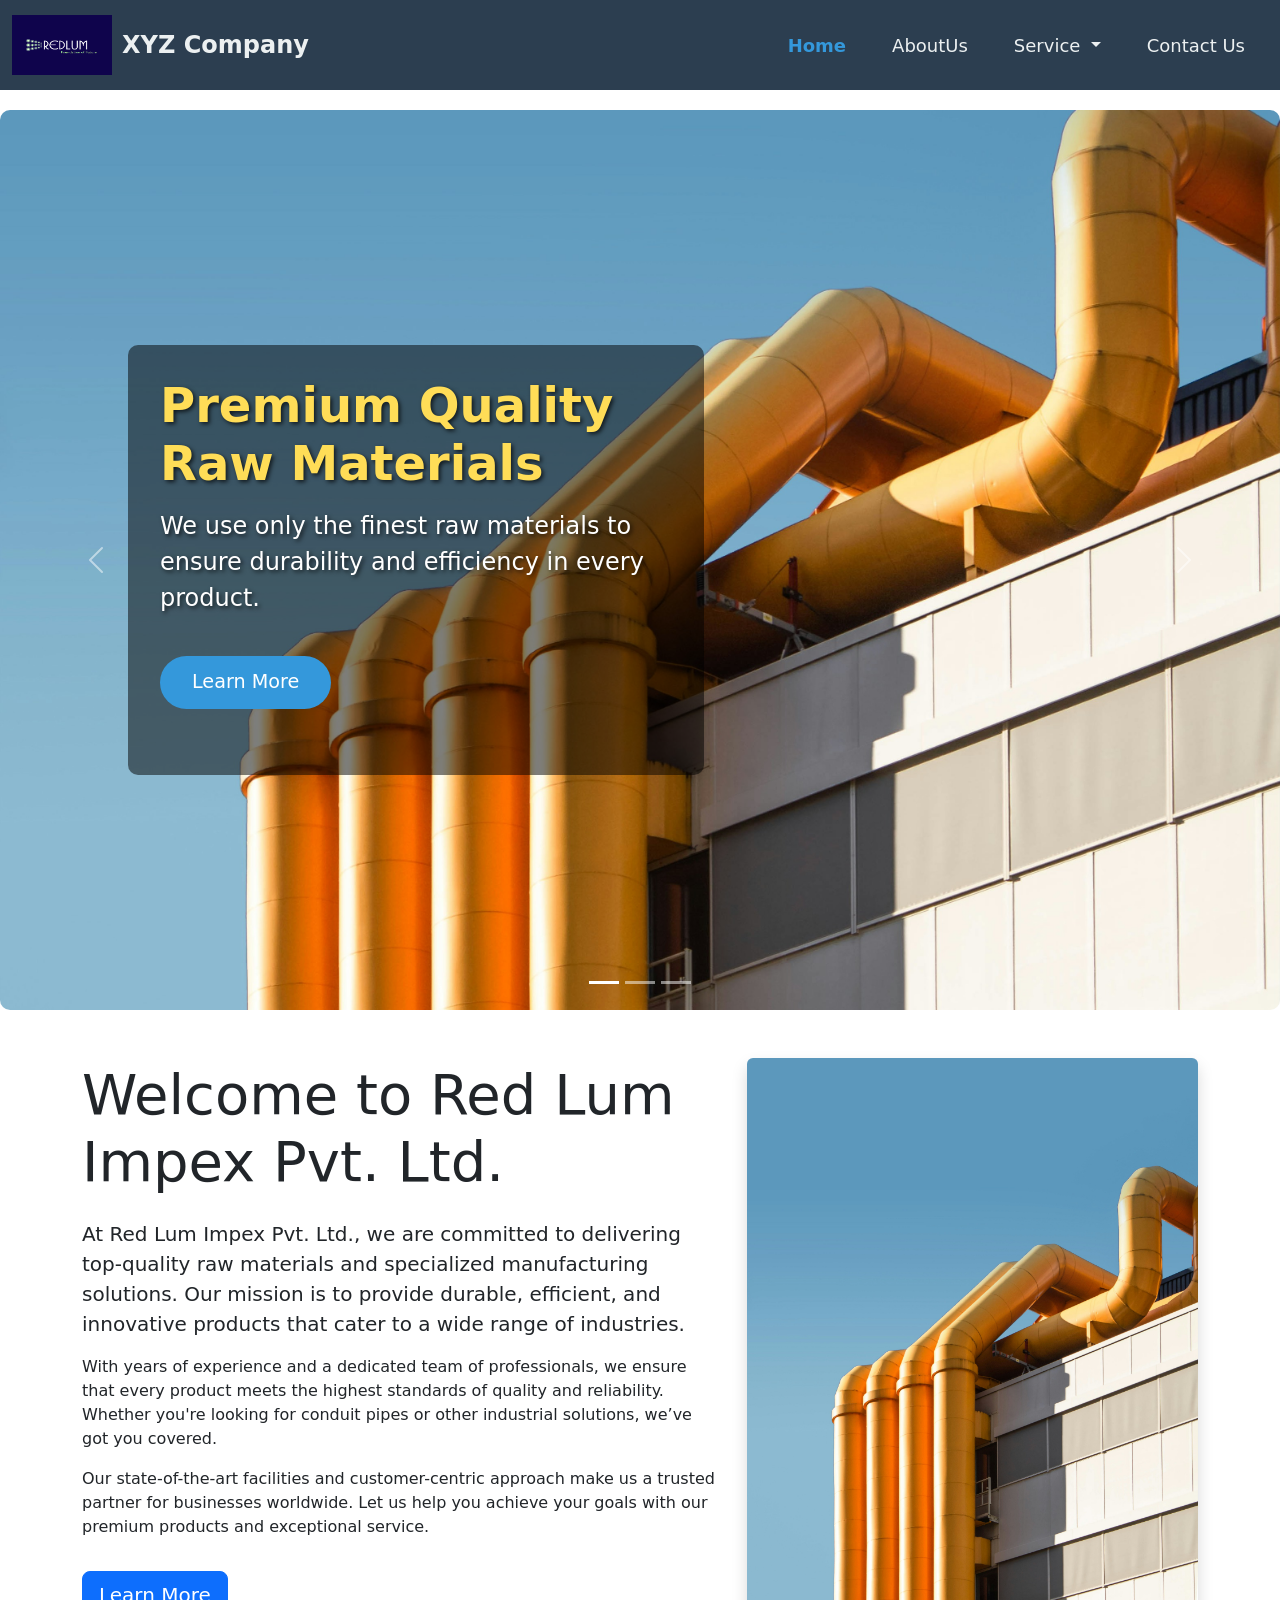
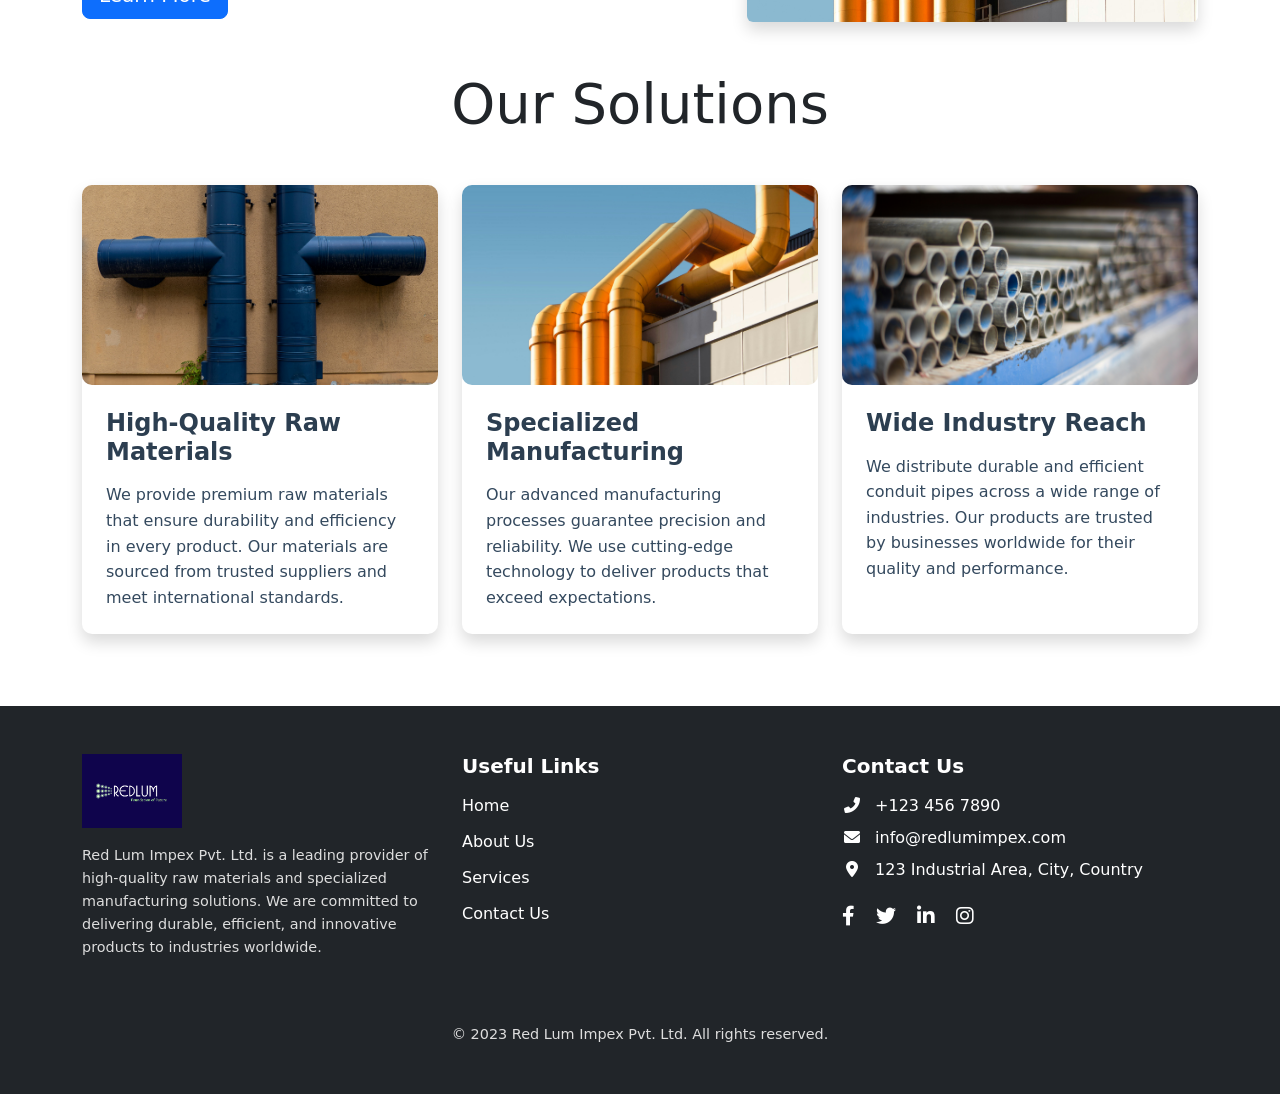
==== Websitedemo/index.html @ e9c55e5e "redlump" ====
<!DOCTYPE html>
<html lang="en">
  <head>
    <meta charset="utf-8" />
    <meta name="viewport" content="width=device-width, initial-scale=1" />
    <title>Bootstrap demo</title>
    <link
      href="https://cdn.jsdelivr.net/npm/bootstrap@5.3.3/dist/css/bootstrap.min.css"
      rel="stylesheet"
      integrity="sha384-QWTKZyjpPEjISv5WaRU9OFeRpok6YctnYmDr5pNlyT2bRjXh0JMhjY6hW+ALEwIH"
      crossorigin="anonymous"
    />
    <link
      rel="stylesheet"
      href="https://cdnjs.cloudflare.com/ajax/libs/font-awesome/6.0.0-beta3/css/all.min.css"
    />
    <link rel="stylesheet" href="style.css" />
  </head>
  <body>
    <nav class="navbar navbar-expand-lg custom-navbar">
      <div class="container-fluid">
        <a class="navbar-brand" href="#">
          <img
            src="images/Screenshot 2025-03-13 151205.png"
            alt="Logo"
            width="100"
            height="60"
            class="d-inline-block align-text-top"
          />
          XYZ Company
        </a>
        <button
          class="navbar-toggler"
          type="button"
          data-bs-toggle="collapse"
          data-bs-target="#navbarSupportedContent"
          aria-controls="navbarSupportedContent"
          aria-expanded="false"
          aria-label="Toggle navigation"
        >
          <span class="navbar-toggler-icon"></span>
        </button>
        <div class="collapse navbar-collapse" id="navbarSupportedContent">
          <ul class="navbar-nav ms-auto mb-2 mb-lg-0">
            <li class="nav-item">
              <a class="nav-link active" aria-current="page" href="#">Home</a>
            </li>
            <li class="nav-item">
              <a class="nav-link" href="#">AboutUs</a>
            </li>
            <li class="nav-item dropdown">
              <a
                class="nav-link dropdown-toggle"
                href="#"
                role="button"
                data-bs-toggle="dropdown"
                aria-expanded="false"
              >
                Service
              </a>
              <ul class="dropdown-menu">
                <li><a class="dropdown-item" href="#">Action</a></li>
                <li><a class="dropdown-item" href="#">Another action</a></li>
                <li><hr class="dropdown-divider" /></li>
                <li>
                  <a class="dropdown-item" href="#">Something else here</a>
                </li>
              </ul>
            </li>
            <li class="nav-item">
              <a class="nav-link" href="#">Contact Us</a>
            </li>
          </ul>
        </div>
      </div>
    </nav>

    <!-- container............ -->
    <div class="container-fluid">
      <div class="row">
        <div class="col-12 p-0">
          <div
            id="carouselExampleIndicators"
            class="carousel slide"
            data-bs-ride="carousel"
          >
            <div class="carousel-indicators">
              <button
                type="button"
                data-bs-target="#carouselExampleIndicators"
                data-bs-slide-to="0"
                class="active"
                aria-current="true"
                aria-label="Slide 1"
              ></button>
              <button
                type="button"
                data-bs-target="#carouselExampleIndicators"
                data-bs-slide-to="1"
                aria-label="Slide 2"
              ></button>
              <button
                type="button"
                data-bs-target="#carouselExampleIndicators"
                data-bs-slide-to="2"
                aria-label="Slide 3"
              ></button>
            </div>
            <div class="carousel-inner">
              <div class="carousel-item active">
                <img
                  src="images/slider-1.jpg"
                  class="d-block w-100 slider-image"
                  alt="Slide 1"
                />
                <div class="carousel-caption d-none d-md-block text-left">
                  <h1 class="display-4">Premium Quality Raw Materials</h1>
                  <p class="lead">
                    We use only the finest raw materials to ensure durability
                    and efficiency in every product.
                  </p>
                  <a href="#" class="btn btn-primary btn-lg">Learn More</a>
                </div>
              </div>
              <div class="carousel-item">
                <img
                  src="images/slider-2.jpg"
                  class="d-block w-100 slider-image"
                  alt="Slide 2"
                />
                <div class="carousel-caption d-none d-md-block text-left">
                  <h1 class="display-4">Specialized Manufacturing</h1>
                  <p class="lead">
                    Our state-of-the-art manufacturing processes guarantee
                    precision and reliability.
                  </p>
                  <a href="#" class="btn btn-primary btn-lg"
                    >Explore Products</a
                  >
                </div>
              </div>
              <div class="carousel-item">
                <img
                  src="images/slider-3.jpg"
                  class="d-block w-100 slider-image"
                  alt="Slide 3"
                />
                <div class="carousel-caption d-none d-md-block text-left">
                  <h1 class="display-4">Wide Industry Reach</h1>
                  <p class="lead">
                    We distribute durable and efficient conduit pipes across a
                    wide range of industries.
                  </p>
                  <a href="#" class="btn btn-primary btn-lg">Contact Us</a>
                </div>
              </div>
            </div>
            <button
              class="carousel-control-prev"
              type="button"
              data-bs-target="#carouselExampleIndicators"
              data-bs-slide="prev"
            >
              <span
                class="carousel-control-prev-icon"
                aria-hidden="true"
              ></span>
              <span class="visually-hidden">Previous</span>
            </button>
            <button
              class="carousel-control-next"
              type="button"
              data-bs-target="#carouselExampleIndicators"
              data-bs-slide="next"
            >
              <span
                class="carousel-control-next-icon"
                aria-hidden="true"
              ></span>
              <span class="visually-hidden">Next</span>
            </button>
          </div>
        </div>
      </div>
    </div>
    <!-- adding another section............ -->

    <!-- Welcome Section -->
    <div class="container my-5">
      <div class="row align-items-center">
        <!-- Text Content -->
        <div class="col-md-7">
          <h2 class="display-4 mb-4">Welcome to Red Lum Impex Pvt. Ltd.</h2>
          <p class="lead">
            At Red Lum Impex Pvt. Ltd., we are committed to delivering
            top-quality raw materials and specialized manufacturing solutions.
            Our mission is to provide durable, efficient, and innovative
            products that cater to a wide range of industries.
          </p>
          <p>
            With years of experience and a dedicated team of professionals, we
            ensure that every product meets the highest standards of quality and
            reliability. Whether you're looking for conduit pipes or other
            industrial solutions, we’ve got you covered.
          </p>
          <p>
            Our state-of-the-art facilities and customer-centric approach make
            us a trusted partner for businesses worldwide. Let us help you
            achieve your goals with our premium products and exceptional
            service.
          </p>
          <a href="#" class="btn btn-primary btn-lg mt-3">Learn More</a>
        </div>
        <!-- Image -->
        <div class="col-md-5">
          <img
            src="images/slider-1.jpg"
            width="500"
            alt="Red Lum Impex Pvt. Ltd."
            class="img-fluid rounded shadow"
          />
        </div>
      </div>
    </div>
    <!-- Our Solutions Section -->
    <div class="container my-5">
      <h2 class="text-center display-4 mb-5">Our Solutions</h2>
      <div class="row">
        <!-- Card 1 -->
        <div class="col-md-4 mb-4">
          <div class="card h-100 shadow solution-card">
            <img
              src="images/card-2.jpg"
              data-src="images/card-2.jpg"
              alt="Solution 1"
              class="card-img-top lazy-load"
            />
            <div class="card-body">
              <h3 class="card-title">High-Quality Raw Materials</h3>
              <p class="card-text">
                We provide premium raw materials that ensure durability and
                efficiency in every product. Our materials are sourced from
                trusted suppliers and meet international standards.
              </p>
            </div>
          </div>
        </div>
        <!-- Card 2 -->
        <div class="col-md-4 mb-4">
          <div class="card h-100 shadow solution-card">
            <img
              src="images/slider-1.jpg"
              data-src="images/slider-1.jpg"
              alt="Solution 2"
              class="card-img-top lazy-load"
            />
            <div class="card-body">
              <h3 class="card-title">Specialized Manufacturing</h3>
              <p class="card-text">
                Our advanced manufacturing processes guarantee precision and
                reliability. We use cutting-edge technology to deliver products
                that exceed expectations.
              </p>
            </div>
          </div>
        </div>
        <!-- Card 3 -->
        <div class="col-md-4 mb-4">
          <div class="card h-100 shadow solution-card">
            <img
              src="images/slider-2.jpg"
              data-src="images/slider-2.jpg"
              alt="Solution 3"
              class="card-img-top lazy-load"
            />
            <div class="card-body">
              <h3 class="card-title">Wide Industry Reach</h3>
              <p class="card-text">
                We distribute durable and efficient conduit pipes across a wide
                range of industries. Our products are trusted by businesses
                worldwide for their quality and performance.
              </p>
            </div>
          </div>
        </div>
      </div>
    </div>

    <!-- Footer Section -->
    <footer class="bg-dark text-white py-5">
      <div class="container">
        <div class="row">
          <!-- Company Logo and Description -->
          <div class="col-md-4 mb-4">
            <img
              src="images/Screenshot 2025-03-13 151205.png"
              alt="Red Lum Impex Pvt. Ltd."
              width="100"
              class="mb-3"
            />
            <p>
              Red Lum Impex Pvt. Ltd. is a leading provider of high-quality raw
              materials and specialized manufacturing solutions. We are
              committed to delivering durable, efficient, and innovative
              products to industries worldwide.
            </p>
          </div>
          <!-- Useful Links -->
          <div class="col-md-4 mb-4">
            <h5 class="mb-3">Useful Links</h5>
            <ul class="list-unstyled">
              <li>
                <a href="#" class="text-white text-decoration-none">Home</a>
              </li>
              <li>
                <a href="#" class="text-white text-decoration-none">About Us</a>
              </li>
              <li>
                <a href="#" class="text-white text-decoration-none">Services</a>
              </li>
              <li>
                <a href="#" class="text-white text-decoration-none"
                  >Contact Us</a
                >
              </li>
            </ul>
          </div>
          <!-- Contact Information -->
          <div class="col-md-4 mb-4">
            <h5 class="mb-3">Contact Us</h5>
            <ul class="list-unstyled">
              <li class="mb-2">
                <i class="fas fa-phone-alt me-2"></i>
                <!-- Font Awesome phone icon -->
                <a
                  href="tel:+1234567890"
                  class="text-white text-decoration-none"
                  >+123 456 7890</a
                >
              </li>
              <li class="mb-2">
                <i class="fas fa-envelope me-2"></i>
                <!-- Font Awesome email icon -->
                <a
                  href="mailto:info@redlumimpex.com"
                  class="text-white text-decoration-none"
                  >info@redlumimpex.com</a
                >
              </li>
              <li class="mb-2">
                <i class="fas fa-map-marker-alt me-2"></i>
                <!-- Font Awesome location icon -->
                <span>123 Industrial Area, City, Country</span>
              </li>
            </ul>
            <!-- Social Media Icons -->
            <div class="mt-4">
              <a href="#" class="text-white me-3"
                ><i class="fab fa-facebook-f"></i
              ></a>
              <a href="#" class="text-white me-3"
                ><i class="fab fa-twitter"></i
              ></a>
              <a href="#" class="text-white me-3"
                ><i class="fab fa-linkedin-in"></i
              ></a>
              <a href="#" class="text-white"
                ><i class="fab fa-instagram"></i
              ></a>
            </div>
          </div>
        </div>
        <!-- Copyright Text -->
        <div class="text-center mt-4">
          <p class="mb-0">
            &copy; 2023 Red Lum Impex Pvt. Ltd. All rights reserved.
          </p>
        </div>
      </div>
    </footer>

    <script
      src="https://cdn.jsdelivr.net/npm/bootstrap@5.3.3/dist/js/bootstrap.bundle.min.js"
      integrity="sha384-YvpcrYf0tY3lHB60NNkmXc5s9fDVZLESaAA55NDzOxhy9GkcIdslK1eN7N6jIeHz"
      crossorigin="anonymous"
    ></script>
    <script src="scripts.js"></script>
  </body>
</html>
---- Websitedemo/style.css ----
/* Custom Navbar Styles */

.custom-navbar {
  background-color: #2c3e50; /* Dark blue background */
  padding: 10px 0;
}

.custom-navbar .navbar-brand {
  color: #ecf0f1; /* Light gray text */
  font-size: 24px;
  font-weight: bold;
  display: flex;
  align-items: center;
}

.custom-navbar .navbar-brand img {
  margin-right: 10px;
}

.custom-navbar .navbar-nav .nav-link {
  color: #ecf0f1; /* Light gray text */
  font-size: 18px;
  margin: 0 15px;
  transition: color 0.3s ease;
}

.custom-navbar .navbar-nav .nav-link:hover {
  color: #3498db; /* Blue text on hover */
}

.custom-navbar .navbar-nav .nav-link.active {
  color: #3498db; /* Blue text for active link */
  font-weight: bold;
}

.custom-navbar .navbar-toggler {
  border-color: #ecf0f1; /* Light gray border for toggler */
}

.custom-navbar .navbar-toggler-icon {
  background-image: url("data:image/svg+xml;charset=utf8,%3Csvg viewBox='0 0 30 30' xmlns='http://www.w3.org/2000/svg'%3E%3Cpath stroke='%23ecf0f1' stroke-width='2' stroke-linecap='round' stroke-miterlimit='10' d='M4 7h22M4 15h22M4 23h22'/%3E%3C/svg%3E");
}

.custom-navbar .dropdown-menu {
  background-color: #2c3e50; /* Dark blue background for dropdown */
  border: none;
}

.custom-navbar .dropdown-item {
  color: #ecf0f1; /* Light gray text for dropdown items */
  font-size: 16px;
}

.custom-navbar .dropdown-item:hover {
  background-color: #34495e; /* Slightly lighter blue on hover */
  color: #3498db; /* Blue text on hover */
}

.custom-navbar .dropdown-divider {
  border-top: 1px solid #34495e; /* Divider color */
}
/* Custom Slider Styles */
.carousel {
  margin-top: 20px; /* Space between navbar and slider */
}

.carousel-inner {
  border-radius: 10px; /* Rounded corners for the slider */
  overflow: hidden; /* Ensure images don't overflow */
}

.slider-image {
  height: 100vh; /*  viewport height for responsive sizing */
  object-fit: cover; /* Ensures image covers the area  */
  width: 100%; /* Full width */
}

/* Custom Slider Text Overlay Styles */
.carousel-caption {
  position: absolute;
  left: 10%; /* Position text on the left */
  top: 50%; /* Center vertically */
  transform: translateY(-50%);
  text-align: left; /* Align text to the left */
  color: #fff; /* White text */
  max-width: 45%; /* Limit text width for better readability */
  background: rgba(
    0,
    0,
    0,
    0.5
  ); /* Semi-transparent background for better text visibility */
  padding: 2rem; /* Add padding for better spacing */
  border-radius: 10px; /* Rounded corners for the text box */
}

.carousel-caption h1 {
  font-size: 3rem;
  font-weight: bold;
  color: #ffdd57;
  text-shadow: 2px 2px 4px rgba(0, 0, 0, 0.7); /* Text shadow for better visibility */
}

.carousel-caption p {
  font-size: 1.5rem;
  margin-top: 1rem;
  color: #fff; /* White text for paragraph */
  text-shadow: 2px 2px 4px rgba(0, 0, 0, 0.7); /* Text shadow for better visibility */
}

.carousel-caption .btn {
  margin-top: 1.5rem; /* Space between text and button */
  font-size: 1.2rem;
  padding: 0.75rem 2rem; /* Button padding */
  border-radius: 30px; /* Rounded button */
  background-color: #3498db; /* Blue button */
  border: none;
  transition: background-color 0.3s ease;
}

.carousel-caption .btn:hover {
  background-color: #2980b9; /* Darker blue on hover */
}

/* Responsive Adjustments */
@media (max-width: 768px) {
  .carousel-caption {
    max-width: 80%; /* Increase text width on smaller screens */
    left: 5%; /* Adjust left position */
    padding: 1rem; /* Reduce padding */
  }

  .carousel-caption h1 {
    font-size: 2rem; /* Smaller heading on mobile */
  }

  .carousel-caption p {
    font-size: 1rem; /* Smaller paragraph text on mobile */
  }

  .carousel-caption .btn {
    font-size: 1rem; /* Smaller button text on mobile */
    padding: 0.5rem 1.5rem; /* Smaller button padding */
  }
}

/* Welcome Section Styles */
.welcome-section {
  padding: 4rem 0; /* Add padding for spacing */
}

.welcome-section h2 {
  font-size: 2.5rem; /* Large heading */
  font-weight: bold;
  color: #2c3e50; /* Dark blue color */
  margin-bottom: 1.5rem;
}

.welcome-section p {
  font-size: 1.1rem;
  line-height: 1.8; /* Improve readability */
  color: #34495e;
  margin-bottom: 1.5rem;
}

.welcome-section .btn {
  font-size: 1.1rem; /* Button text size */
  padding: 0.75rem 2rem; /* Button padding */
  border-radius: 30px; /* Rounded button */
  background-color: #3498db; /* Blue button */
  border: none;
  transition: background-color 0.3s ease;
}

.welcome-section .btn:hover {
  background-color: #2980b9; /* Darker blue on hover */
}

.welcome-section img {
  border-radius: 10px; /* Rounded corners for the image */
  box-shadow: 0 4px 15px rgba(0, 0, 0, 0.2);
  transition: transform 0.3s ease, box-shadow 0.3s ease;
}

.welcome-section img:hover {
  transform: scale(1.05); /* Slight zoom effect on hover */
  box-shadow: 0 6px 20px rgba(0, 0, 0, 0.3); /* Enhanced shadow on hover */
}

/* Responsive Adjustments */
@media (max-width: 768px) {
  .welcome-section h2 {
    font-size: 2rem; /* Smaller heading on mobile */
  }

  .welcome-section p {
    font-size: 1rem; /* Smaller text on mobile */
  }

  .welcome-section .btn {
    font-size: 1rem; /* Smaller button text on mobile */
    padding: 0.5rem 1.5rem; /* Smaller button padding */
  }

  .welcome-section img {
    margin-top: 2rem; /* Add space between text and image on mobile */
  }
}

/* Our Solutions Section Styles */
.solution-card {
  border: none; /* Remove default border */
  border-radius: 10px; /* Rounded corners */
  transition: transform 0.3s ease, box-shadow 0.3s ease;
}

.solution-card:hover {
  transform: translateY(-10px); /* Lift card on hover */
  box-shadow: 0 10px 20px rgba(0, 0, 0, 0.2); /* Add shadow on hover */
}

.solution-card img {
  border-top-left-radius: 10px; /* Rounded corners for the top */
  border-top-right-radius: 10px;
  height: 200px; /* Fixed height for images */
  object-fit: cover; /* Ensure images cover the area */
}

.solution-card .card-body {
  padding: 1.5rem; /* Add padding for spacing */
}

.solution-card .card-title {
  font-size: 1.5rem; /* Heading size */
  font-weight: bold;
  color: #2c3e50; /* Dark blue color */
  margin-bottom: 1rem;
}

.solution-card .card-text {
  font-size: 1rem; /* Text size */
  color: #34495e; /* Slightly lighter text color */
  line-height: 1.6; /* Improve readability */
}

/* Footer Styles */
footer {
  background-color: #2c3e50; /* Dark background */
  color: #fff; /* White text */
}

footer h5 {
  font-size: 1.25rem; /* Heading size */
  font-weight: bold;
  margin-bottom: 1.5rem;
}

footer p {
  font-size: 0.9rem; /* Smaller text for description */
  line-height: 1.6; /* Improve readability */
  color: #ddd; /* Light gray text */
}

footer a {
  color: #fff; /* White links */
  text-decoration: none; /* Remove underline */
  transition: color 0.3s ease;
}

footer a:hover {
  color: #3498db; /* Blue color on hover */
}

footer .list-unstyled li {
  margin-bottom: 0.75rem; /* Space between list items */
}

footer .list-unstyled i {
  width: 20px; /* Icon width */
  text-align: center; /* Center icons */
}

footer .fab {
  font-size: 1.25rem; /* Social media icon size */
  transition: color 0.3s ease;
}

footer .fab:hover {
  color: #3498db; /* Blue color on hover */
}

/* Placeholder Image Styles */
.lazy-load {
  background-color: #f0f0f0; /* Light gray background */
  border-radius: 10px; /* Rounded corners */
  display: flex;
  align-items: center;
  justify-content: center;
}

.lazy-load::before {
  content: "Loading...";
  font-size: 1rem;
  color: #999;
}
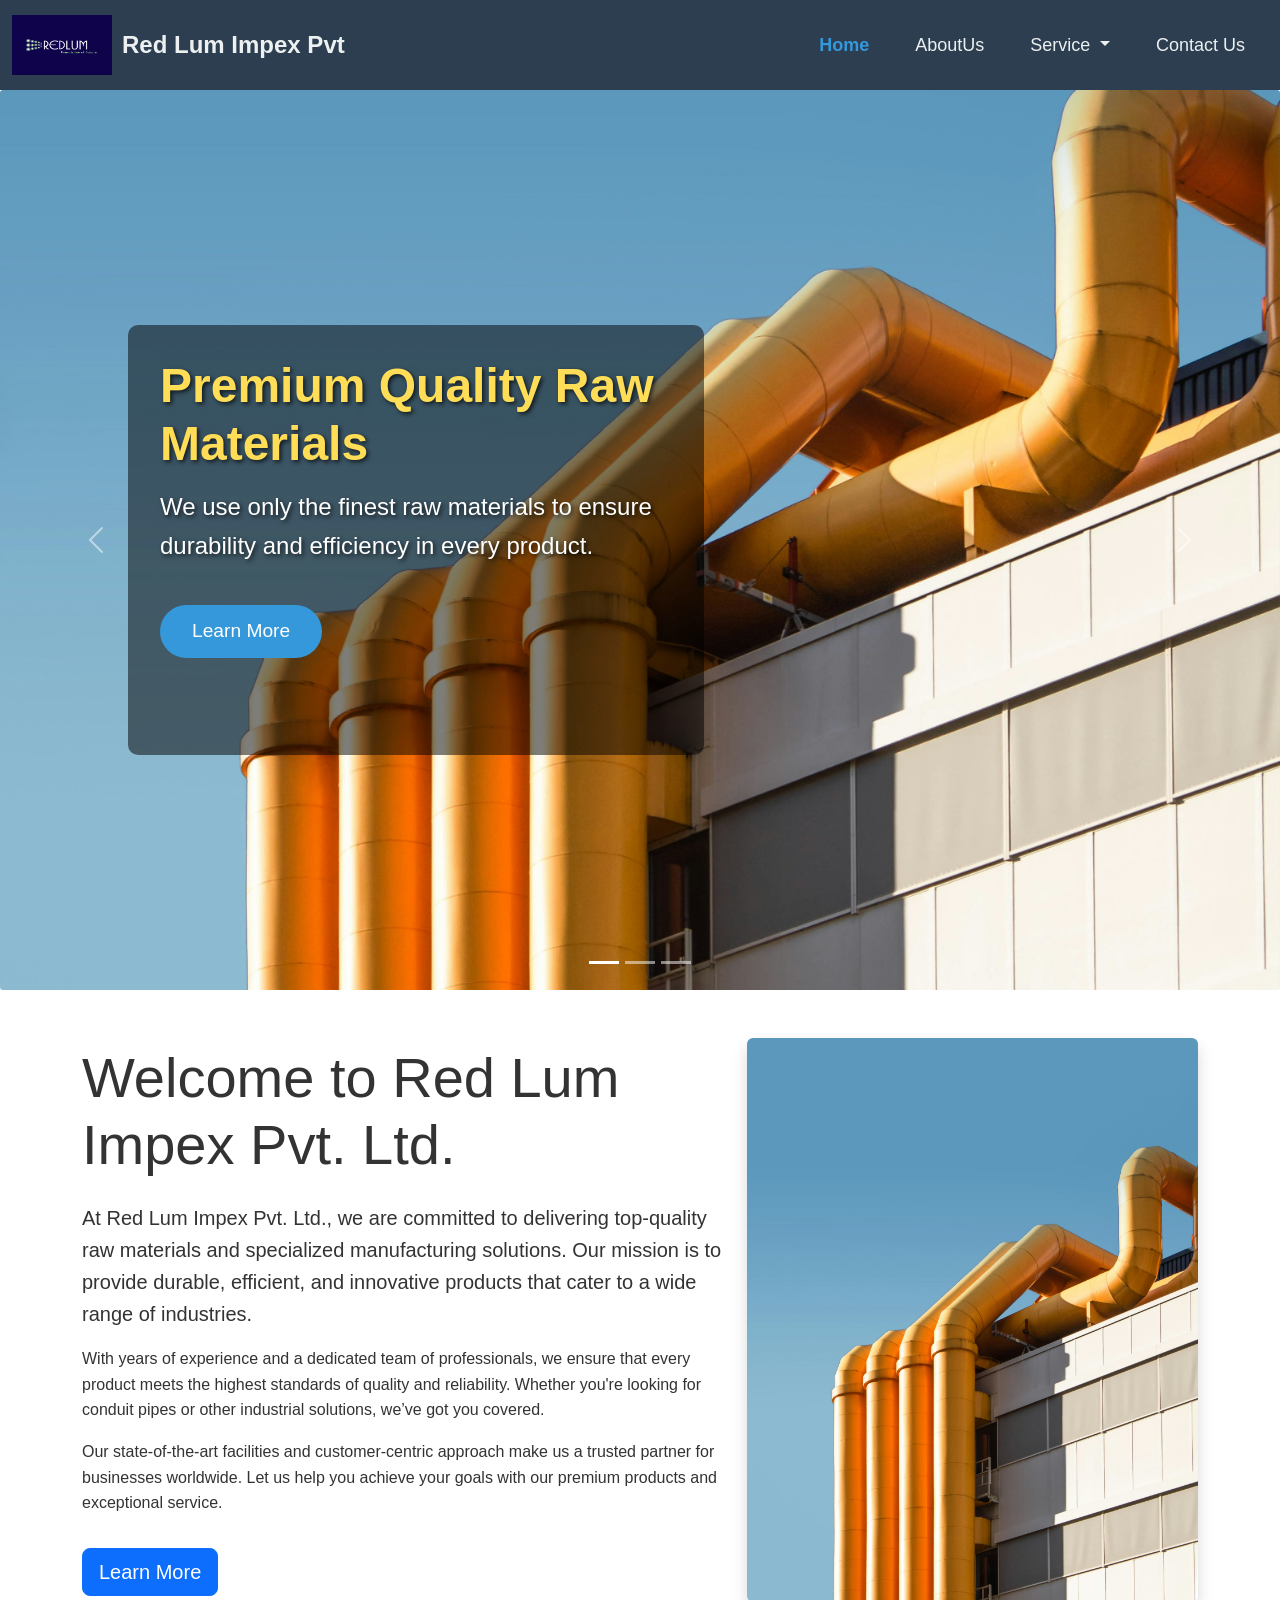
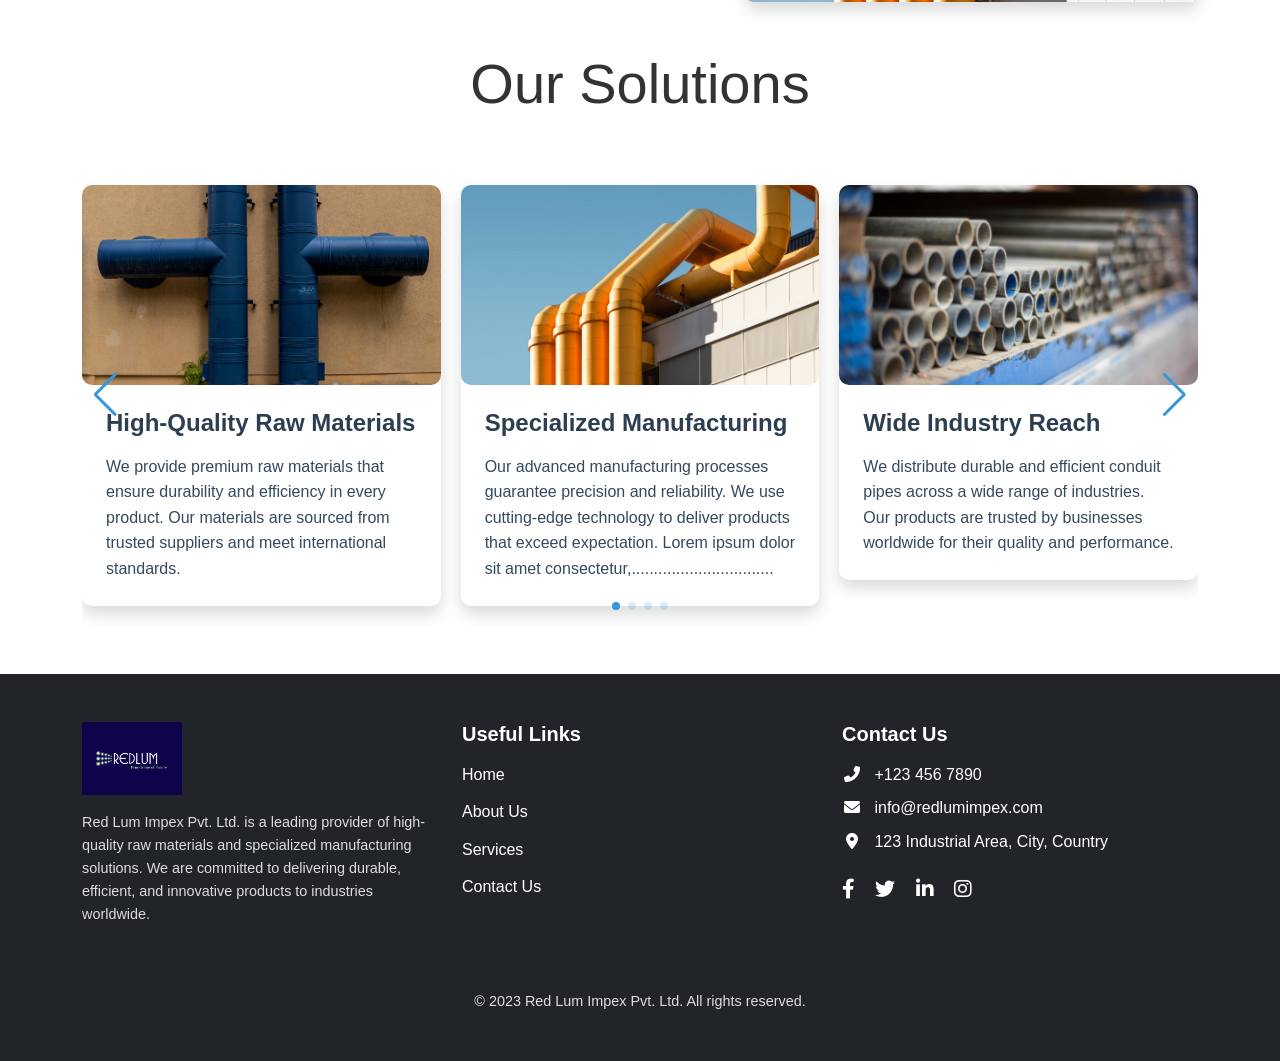
==== commit 4248b224: "final-demo" ====
--- a/Websitedemo/index.html
+++ b/Websitedemo/index.html
@@ -14,6 +14,10 @@
       rel="stylesheet"
       href="https://cdnjs.cloudflare.com/ajax/libs/font-awesome/6.0.0-beta3/css/all.min.css"
     />
+    <link
+      rel="stylesheet"
+      href="https://cdn.jsdelivr.net/npm/swiper@11/swiper-bundle.min.css"
+    />
     <link rel="stylesheet" href="style.css" />
   </head>
   <body>
@@ -27,7 +31,7 @@
             height="60"
             class="d-inline-block align-text-top"
           />
-          XYZ Company
+          Red Lum Impex Pvt
         </a>
         <button
           class="navbar-toggler"
@@ -46,7 +50,7 @@
               <a class="nav-link active" aria-current="page" href="#">Home</a>
             </li>
             <li class="nav-item">
-              <a class="nav-link" href="#">AboutUs</a>
+              <a class="nav-link" href="about.html">AboutUs</a>
             </li>
             <li class="nav-item dropdown">
               <a
@@ -59,16 +63,29 @@
                 Service
               </a>
               <ul class="dropdown-menu">
-                <li><a class="dropdown-item" href="#">Action</a></li>
-                <li><a class="dropdown-item" href="#">Another action</a></li>
+                <li>
+                  <a class="dropdown-item" href="services/agro.html">Agro</a>
+                </li>
+                <li>
+                  <a class="dropdown-item" href="services/electrical.html"
+                    >Electrical</a
+                  >
+                </li>
+                <li>
+                  <a class="dropdown-item" href="services/holidays.html"
+                    >Holidays</a
+                  >
+                </li>
+                <li>
+                  <a class="dropdown-item" href="services/sanitary.html"
+                    >Sanitary</a
+                  >
+                </li>
                 <li><hr class="dropdown-divider" /></li>
-                <li>
-                  <a class="dropdown-item" href="#">Something else here</a>
-                </li>
               </ul>
             </li>
             <li class="nav-item">
-              <a class="nav-link" href="#">Contact Us</a>
+              <a class="nav-link" href="contact.html">Contact Us</a>
             </li>
           </ul>
         </div>
@@ -223,66 +240,95 @@
       </div>
     </div>
     <!-- Our Solutions Section -->
+    <!-- Our Solutions Section -->
     <div class="container my-5">
       <h2 class="text-center display-4 mb-5">Our Solutions</h2>
-      <div class="row">
-        <!-- Card 1 -->
-        <div class="col-md-4 mb-4">
-          <div class="card h-100 shadow solution-card">
-            <img
-              src="images/card-2.jpg"
-              data-src="images/card-2.jpg"
-              alt="Solution 1"
-              class="card-img-top lazy-load"
-            />
-            <div class="card-body">
-              <h3 class="card-title">High-Quality Raw Materials</h3>
-              <p class="card-text">
-                We provide premium raw materials that ensure durability and
-                efficiency in every product. Our materials are sourced from
-                trusted suppliers and meet international standards.
-              </p>
-            </div>
-          </div>
-        </div>
-        <!-- Card 2 -->
-        <div class="col-md-4 mb-4">
-          <div class="card h-100 shadow solution-card">
-            <img
-              src="images/slider-1.jpg"
-              data-src="images/slider-1.jpg"
-              alt="Solution 2"
-              class="card-img-top lazy-load"
-            />
-            <div class="card-body">
-              <h3 class="card-title">Specialized Manufacturing</h3>
-              <p class="card-text">
-                Our advanced manufacturing processes guarantee precision and
-                reliability. We use cutting-edge technology to deliver products
-                that exceed expectations.
-              </p>
-            </div>
-          </div>
-        </div>
-        <!-- Card 3 -->
-        <div class="col-md-4 mb-4">
-          <div class="card h-100 shadow solution-card">
-            <img
-              src="images/slider-2.jpg"
-              data-src="images/slider-2.jpg"
-              alt="Solution 3"
-              class="card-img-top lazy-load"
-            />
-            <div class="card-body">
-              <h3 class="card-title">Wide Industry Reach</h3>
-              <p class="card-text">
-                We distribute durable and efficient conduit pipes across a wide
-                range of industries. Our products are trusted by businesses
-                worldwide for their quality and performance.
-              </p>
-            </div>
-          </div>
-        </div>
+      <!-- Swiper Container -->
+      <div class="swiper mySwiper">
+        <div class="swiper-wrapper">
+          <!-- Card 1 -->
+          <div class="swiper-slide">
+            <div class="card h-100 shadow solution-card">
+              <img
+                src="images/card-2.jpg"
+                data-src="images/card-2.jpg"
+                alt="Solution 1"
+                class="card-img-top lazy-load"
+              />
+              <div class="card-body">
+                <h3 class="card-title">High-Quality Raw Materials</h3>
+                <p class="card-text">
+                  We provide premium raw materials that ensure durability and
+                  efficiency in every product. Our materials are sourced from
+                  trusted suppliers and meet international standards.
+                </p>
+              </div>
+            </div>
+          </div>
+          <!-- Card 2 -->
+          <div class="swiper-slide">
+            <div class="card h-100 shadow solution-card">
+              <img
+                src="images/slider-1.jpg"
+                data-src="images/slider-1.jpg"
+                alt="Solution 2"
+                class="card-img-top lazy-load"
+              />
+              <div class="card-body">
+                <h3 class="card-title">Specialized Manufacturing</h3>
+                <p class="card-text">
+                  Our advanced manufacturing processes guarantee precision and
+                  reliability. We use cutting-edge technology to deliver
+                  products that exceed expectation. Lorem ipsum dolor sit amet
+                  consectetur,................................
+                </p>
+              </div>
+            </div>
+          </div>
+          <!-- Card 3 -->
+          <div class="swiper-slide">
+            <div class="card h-100 shadow solution-card">
+              <img
+                src="images/slider-2.jpg"
+                data-src="images/slider-2.jpg"
+                alt="Solution 3"
+                class="card-img-top lazy-load"
+              />
+              <div class="card-body">
+                <h3 class="card-title">Wide Industry Reach</h3>
+                <p class="card-text">
+                  We distribute durable and efficient conduit pipes across a
+                  wide range of industries. Our products are trusted by
+                  businesses worldwide for their quality and performance.
+                </p>
+              </div>
+            </div>
+          </div>
+          <!-- Add more cards here as needed -->
+          <div class="swiper-slide">
+            <div class="card h-100 shadow solution-card">
+              <img
+                src="images/slider-2.jpg"
+                data-src="images/slider-2.jpg"
+                alt="Solution 3"
+                class="card-img-top lazy-load"
+              />
+              <div class="card-body">
+                <h3 class="card-title">Wide Industry Reach</h3>
+                <p class="card-text">
+                  We distribute durable and efficient conduit pipes across a
+                  wide range of industries. Our products are trusted by
+                  businesses worldwide for their quality and performance.
+                </p>
+              </div>
+            </div>
+          </div>
+        </div>
+        <!-- Add Pagination -->
+        <div class="swiper-pagination"></div>
+        <!-- Add Navigation Buttons -->
+        <div class="swiper-button-next"></div>
+        <div class="swiper-button-prev"></div>
       </div>
     </div>
 
@@ -354,6 +400,7 @@
               </li>
             </ul>
             <!-- Social Media Icons -->
+            <!-- vmegwwi -->
             <div class="mt-4">
               <a href="#" class="text-white me-3"
                 ><i class="fab fa-facebook-f"></i
@@ -384,6 +431,7 @@
       integrity="sha384-YvpcrYf0tY3lHB60NNkmXc5s9fDVZLESaAA55NDzOxhy9GkcIdslK1eN7N6jIeHz"
       crossorigin="anonymous"
     ></script>
+    <script src="https://cdn.jsdelivr.net/npm/swiper@11/swiper-bundle.min.js"></script>
     <script src="scripts.js"></script>
   </body>
 </html>
--- a/Websitedemo/style.css
+++ b/Websitedemo/style.css
@@ -61,11 +61,11 @@
 }
 /* Custom Slider Styles */
 .carousel {
-  margin-top: 20px; /* Space between navbar and slider */
+  margin-top: 0px; /* Space between navbar and slider */
 }
 
 .carousel-inner {
-  border-radius: 10px; /* Rounded corners for the slider */
+  border-radius: 3px; /* Rounded corners for the slider */
   overflow: hidden; /* Ensure images don't overflow */
 }
 
@@ -208,6 +208,13 @@
 }
 
 /* Our Solutions Section Styles */
+/* Swiper Container Styles */
+.swiper {
+  width: 100%;
+  padding: 20px 0; /* Add padding for spacing */
+}
+
+/* Card Styles */
 .solution-card {
   border: none; /* Remove default border */
   border-radius: 10px; /* Rounded corners */
@@ -243,6 +250,16 @@
   line-height: 1.6; /* Improve readability */
 }
 
+/* Swiper Navigation Buttons */
+.swiper-button-next,
+.swiper-button-prev {
+  color: #3498db; /* Blue color for buttons */
+}
+
+/* Swiper Pagination Dots */
+.swiper-pagination-bullet {
+  background: #3498db; /* Blue color for dots */
+}
 /* Footer Styles */
 footer {
   background-color: #2c3e50; /* Dark background */
@@ -303,3 +320,755 @@
   font-size: 1rem;
   color: #999;
 }
+
+/* about.html................... */
+/* General Styles */
+body {
+  font-family: "Arial", sans-serif;
+  color: #333;
+}
+
+/* Hero Section */
+
+/* General Styles */
+body {
+  font-family: "Arial", sans-serif;
+  color: #333;
+}
+
+/* Hero Section */
+/* General Styles */
+body {
+  font-family: "Arial", sans-serif;
+  color: #333;
+  line-height: 1.6;
+}
+
+/* Hero Section */
+/* General Styles */
+body {
+  font-family: "Arial", sans-serif;
+  color: #333;
+  line-height: 1.6;
+}
+
+/* Hero Section */
+.hero-section {
+  background: linear-gradient(135deg, #2c3e50, #3498db);
+  color: #fff;
+  padding: 100px 0;
+  text-align: center;
+}
+
+/* Mission & Vision */
+.mission-vision {
+  padding: 80px 0;
+  background: #f8f9fa; /* Light gray background */
+}
+
+/* Who We Are & What We Do */
+.who-we-are {
+  padding: 80px 0;
+  background: linear-gradient(135deg, #3498db, #2c3e50);
+  color: #fff;
+}
+
+/* Industry Challenges & Our Solutions */
+.industry-challenges,
+.our-solutions {
+  padding: 80px 0;
+  background: #fff; /* White background */
+}
+
+/* Market Potential */
+.market-potential {
+  padding: 80px 0;
+  background: #f8f9fa; /* Light gray background */
+}
+
+/* Target Market */
+.target-market {
+  padding: 80px 0;
+  background: #fff; /* White background */
+}
+
+/* Revenue Streams */
+.revenue-streams {
+  padding: 80px 0;
+  background: #f8f9fa; /* Light gray background */
+}
+
+/* Marketing Strategy */
+.marketing-strategy {
+  padding: 80px 0;
+  background: #fff; /* White background */
+}
+
+/* 5-Year Growth Plan */
+.growth-plan {
+  padding: 80px 0;
+  background: #f8f9fa; /* Light gray background */
+}
+
+/* Funds Utilization */
+.funds-utilization {
+  padding: 80px 0;
+  background: #fff; /* White background */
+}
+
+/* Our Directors */
+.directors {
+  padding: 80px 0;
+  background: linear-gradient(135deg, #3498db, #2c3e50);
+  color: black;
+}
+
+/* Animations */
+@keyframes fadeInDown {
+  from {
+    opacity: 0;
+    transform: translateY(-20px);
+  }
+  to {
+    opacity: 1;
+    transform: translateY(0);
+  }
+}
+
+@keyframes fadeInUp {
+  from {
+    opacity: 0;
+    transform: translateY(20px);
+  }
+  to {
+    opacity: 1;
+    transform: translateY(0);
+  }
+}
+
+@keyframes fadeInLeft {
+  from {
+    opacity: 0;
+    transform: translateX(-20px);
+  }
+  to {
+    opacity: 1;
+    transform: translateX(0);
+  }
+}
+
+@keyframes fadeInRight {
+  from {
+    opacity: 0;
+    transform: translateX(20px);
+  }
+  to {
+    opacity: 1;
+    transform: translateX(0);
+  }
+}
+
+/* Agro Services Page Styles */
+
+/* Hero Section */
+.agro-hero-section {
+  background: linear-gradient(135deg, #2c3e50, #3498db);
+  color: #fff;
+  padding: 100px 0;
+  text-align: center;
+}
+
+.agro-hero-section h1 {
+  font-size: 3.5rem;
+  font-weight: bold;
+  margin-bottom: 1rem;
+  animation: fadeInDown 1s ease;
+}
+
+.agro-hero-section p {
+  font-size: 1.5rem;
+  animation: fadeInUp 1s ease;
+}
+
+/* Agro Services Section */
+.agro-services-section {
+  padding: 80px 0;
+  background: #f8f9fa; /* Light gray background */
+}
+
+.agro-services-section h2 {
+  font-size: 2.5rem;
+  font-weight: bold;
+  color: #2c3e50;
+  margin-bottom: 1.5rem;
+  animation: fadeInDown 1s ease;
+}
+
+.agro-card {
+  border: none;
+  border-radius: 15px;
+  background: #fff;
+  box-shadow: 0 4px 15px rgba(0, 0, 0, 0.1);
+  transition: transform 0.3s ease, box-shadow 0.3s ease;
+}
+
+.agro-card:hover {
+  transform: translateY(-10px);
+  box-shadow: 0 10px 20px rgba(0, 0, 0, 0.2);
+}
+
+.agro-card-body {
+  padding: 1.5rem;
+  text-align: center;
+}
+
+.agro-card-title {
+  font-size: 1.5rem;
+  font-weight: bold;
+  color: #2c3e50;
+}
+
+.agro-card-text {
+  font-size: 1rem;
+  color: #34495e;
+}
+
+/* Icon Colors */
+.agro-icon-success {
+  color: #28a745; /* Green */
+}
+
+.agro-icon-primary {
+  color: #007bff; /* Blue */
+}
+
+.agro-icon-info {
+  color: #17a2b8; /* Teal */
+}
+
+.agro-icon-warning {
+  color: #ffc107; /* Yellow */
+}
+
+.agro-icon-danger {
+  color: #dc3545; /* Red */
+}
+
+.agro-icon-secondary {
+  color: #6c757d; /* Gray */
+}
+
+/* Animations */
+@keyframes fadeInDown {
+  from {
+    opacity: 0;
+    transform: translateY(-20px);
+  }
+  to {
+    opacity: 1;
+    transform: translateY(0);
+  }
+}
+
+@keyframes fadeInUp {
+  from {
+    opacity: 0;
+    transform: translateY(20px);
+  }
+  to {
+    opacity: 1;
+    transform: translateY(0);
+  }
+}
+
+/* Electrical Products Page Styles */
+
+/* Hero Section */
+.electrical-hero-section {
+  background: linear-gradient(135deg, #2c3e50, #3498db);
+  color: #fff;
+  padding: 100px 0;
+  text-align: center;
+}
+
+.electrical-hero-section h1 {
+  font-size: 3.5rem;
+  font-weight: bold;
+  margin-bottom: 1rem;
+  animation: fadeInDown 1s ease;
+}
+
+.electrical-hero-section p {
+  font-size: 1.5rem;
+  animation: fadeInUp 1s ease;
+}
+
+/* Electrical Products Section */
+.electrical-products-section {
+  padding: 80px 0;
+  background: #f8f9fa; /* Light gray background */
+}
+
+.electrical-products-section h2 {
+  font-size: 2.5rem;
+  font-weight: bold;
+  color: #2c3e50;
+  margin-bottom: 1.5rem;
+  animation: fadeInDown 1s ease;
+}
+
+.electrical-card {
+  border: none;
+  border-radius: 15px;
+  background: #fff;
+  box-shadow: 0 4px 15px rgba(0, 0, 0, 0.1);
+  transition: transform 0.3s ease, box-shadow 0.3s ease;
+}
+
+.electrical-card:hover {
+  transform: translateY(-10px);
+  box-shadow: 0 10px 20px rgba(0, 0, 0, 0.2);
+}
+
+.electrical-card-body {
+  padding: 1.5rem;
+  text-align: center;
+}
+
+.electrical-card-title {
+  font-size: 1.5rem;
+  font-weight: bold;
+  color: #2c3e50;
+}
+
+.electrical-card-text {
+  font-size: 1rem;
+  color: #34495e;
+}
+
+/* Icon Colors */
+.electrical-icon-primary {
+  color: #007bff; /* Blue */
+}
+
+.electrical-icon-success {
+  color: #28a745; /* Green */
+}
+
+.electrical-icon-warning {
+  color: #ffc107; /* Yellow */
+}
+
+.electrical-icon-danger {
+  color: #dc3545; /* Red */
+}
+
+.electrical-icon-info {
+  color: #17a2b8; /* Teal */
+}
+
+.electrical-icon-secondary {
+  color: #6c757d; /* Gray */
+}
+
+/* Animations */
+@keyframes fadeInDown {
+  from {
+    opacity: 0;
+    transform: translateY(-20px);
+  }
+  to {
+    opacity: 1;
+    transform: translateY(0);
+  }
+}
+
+@keyframes fadeInUp {
+  from {
+    opacity: 0;
+    transform: translateY(20px);
+  }
+  to {
+    opacity: 1;
+    transform: translateY(0);
+  }
+}
+
+/* Holiday Packages Page Styles */
+
+/* Hero Section */
+.holiday-hero-section {
+  background: linear-gradient(135deg, #2c3e50, #3498db);
+  color: #fff;
+  padding: 100px 0;
+  text-align: center;
+}
+
+.holiday-hero-section h1 {
+  font-size: 3.5rem;
+  font-weight: bold;
+  margin-bottom: 1rem;
+  animation: fadeInDown 1s ease;
+}
+
+.holiday-hero-section p {
+  font-size: 1.5rem;
+  animation: fadeInUp 1s ease;
+}
+
+/* Holiday Packages Section */
+.holiday-packages-section {
+  padding: 80px 0;
+  background: #fff; /* White background */
+}
+
+.holiday-packages-section h2 {
+  font-size: 2.5rem;
+  font-weight: bold;
+  color: #2c3e50;
+  margin-bottom: 1.5rem;
+  animation: fadeInDown 1s ease;
+}
+
+.holiday-card {
+  border: none;
+  border-radius: 15px;
+  background: #fff;
+  box-shadow: 0 4px 15px rgba(0, 0, 0, 0.1);
+  transition: transform 0.3s ease, box-shadow 0.3s ease;
+}
+
+.holiday-card:hover {
+  transform: translateY(-10px);
+  box-shadow: 0 10px 20px rgba(0, 0, 0, 0.2);
+}
+
+.holiday-card-body {
+  padding: 1.5rem;
+  text-align: center;
+}
+
+.holiday-card-title {
+  font-size: 1.5rem;
+  font-weight: bold;
+  color: #2c3e50;
+}
+
+.holiday-card-text {
+  font-size: 1rem;
+  color: #34495e;
+}
+
+.holiday-card ul {
+  text-align: left;
+  margin-bottom: 1.5rem;
+}
+
+.holiday-card ul li {
+  font-size: 0.9rem;
+  margin-bottom: 0.5rem;
+}
+
+/* Other Destinations Section */
+.other-destinations-section {
+  padding: 80px 0;
+}
+
+.other-destinations-section h2 {
+  font-size: 2.5rem;
+  font-weight: bold;
+  color: #2c3e50;
+  margin-bottom: 1.5rem;
+  animation: fadeInDown 1s ease;
+}
+
+/* Icon Colors */
+.holiday-icon-primary {
+  color: #007bff; /* Blue */
+}
+
+.holiday-icon-danger {
+  color: #dc3545; /* Red */
+}
+
+.holiday-icon-success {
+  color: #28a745; /* Green */
+}
+
+.holiday-icon-info {
+  color: #17a2b8; /* Teal */
+}
+
+.holiday-icon-warning {
+  color: #ffc107; /* Yellow */
+}
+
+.holiday-icon-secondary {
+  color: #6c757d; /* Gray */
+}
+
+/* Animations */
+@keyframes fadeInDown {
+  from {
+    opacity: 0;
+    transform: translateY(-20px);
+  }
+  to {
+    opacity: 1;
+    transform: translateY(0);
+  }
+}
+
+@keyframes fadeInUp {
+  from {
+    opacity: 0;
+    transform: translateY(20px);
+  }
+  to {
+    opacity: 1;
+    transform: translateY(0);
+  }
+}
+
+/* Sanitary Products Page Styles */
+
+/* Hero Section */
+.sanitary-hero-section {
+  background: linear-gradient(135deg, #2c3e50, #3498db);
+  color: #fff;
+  padding: 100px 0;
+  text-align: center;
+}
+
+.sanitary-hero-section h1 {
+  font-size: 3.5rem;
+  font-weight: bold;
+  margin-bottom: 1rem;
+  animation: fadeInDown 1s ease;
+}
+
+.sanitary-hero-section p {
+  font-size: 1.5rem;
+  animation: fadeInUp 1s ease;
+}
+
+/* Sanitary Products Section */
+.sanitary-products-section {
+  padding: 80px 0;
+  background: #f8f9fa; /* Light gray background */
+}
+
+.sanitary-products-section h2 {
+  font-size: 2.5rem;
+  font-weight: bold;
+  color: #2c3e50;
+  margin-bottom: 1.5rem;
+  animation: fadeInDown 1s ease;
+}
+
+.sanitary-card {
+  border: none;
+  border-radius: 15px;
+  background: #fff;
+  box-shadow: 0 4px 15px rgba(0, 0, 0, 0.1);
+  transition: transform 0.3s ease, box-shadow 0.3s ease;
+}
+
+.sanitary-card:hover {
+  transform: translateY(-10px);
+  box-shadow: 0 10px 20px rgba(0, 0, 0, 0.2);
+}
+
+.sanitary-card-body {
+  padding: 1.5rem;
+  text-align: center;
+}
+
+.sanitary-card-title {
+  font-size: 1.5rem;
+  font-weight: bold;
+  color: #2c3e50;
+}
+
+.sanitary-card-text {
+  font-size: 1rem;
+  color: #34495e;
+}
+
+/* Icon Colors */
+.sanitary-icon-primary {
+  color: #007bff; /* Blue */
+}
+
+.sanitary-icon-success {
+  color: #28a745; /* Green */
+}
+
+.sanitary-icon-warning {
+  color: #ffc107; /* Yellow */
+}
+
+.sanitary-icon-info {
+  color: #17a2b8; /* Teal */
+}
+
+.sanitary-icon-secondary {
+  color: #6c757d; /* Gray */
+}
+
+.sanitary-icon-danger {
+  color: #dc3545; /* Red */
+}
+
+/* Animations */
+@keyframes fadeInDown {
+  from {
+    opacity: 0;
+    transform: translateY(-20px);
+  }
+  to {
+    opacity: 1;
+    transform: translateY(0);
+  }
+}
+
+@keyframes fadeInUp {
+  from {
+    opacity: 0;
+    transform: translateY(20px);
+  }
+  to {
+    opacity: 1;
+    transform: translateY(0);
+  }
+}
+
+/* Contact Us Page Styles */
+
+/* Hero Section */
+.contact-hero-section {
+  background: linear-gradient(135deg, #2c3e50, #3498db);
+  color: #fff;
+  padding: 100px 0;
+  text-align: center;
+}
+
+.contact-hero-section h1 {
+  font-size: 3.5rem;
+  font-weight: bold;
+  margin-bottom: 1rem;
+  animation: fadeInDown 1s ease;
+}
+
+.contact-hero-section p {
+  font-size: 1.5rem;
+  animation: fadeInUp 1s ease;
+}
+
+/* Contact Details Section */
+.contact-details-section {
+  padding: 80px 0;
+  background: #f8f9fa; /* Light gray background */
+}
+
+.contact-details-section h2 {
+  font-size: 2rem;
+  font-weight: bold;
+  color: #2c3e50;
+  margin-bottom: 1.5rem;
+}
+
+.contact-info ul {
+  list-style: none;
+  padding: 0;
+}
+
+.contact-info ul li {
+  font-size: 1.1rem;
+  margin-bottom: 1rem;
+  color: #34495e;
+}
+
+.contact-info ul li i {
+  margin-right: 10px;
+}
+
+/* Contact Form */
+.contact-form {
+  background: #fff;
+  padding: 2rem;
+  border-radius: 10px;
+  box-shadow: 0 4px 15px rgba(0, 0, 0, 0.1);
+}
+
+.contact-form h2 {
+  font-size: 2rem;
+  font-weight: bold;
+  color: #2c3e50;
+  margin-bottom: 1.5rem;
+}
+
+.contact-form .form-control {
+  border-radius: 5px;
+  border: 1px solid #ddd;
+  padding: 0.75rem;
+}
+
+.contact-form .form-control:focus {
+  border-color: #3498db;
+  box-shadow: none;
+}
+
+.contact-form .btn-primary {
+  background-color: #3498db;
+  border: none;
+  padding: 0.75rem 2rem;
+  border-radius: 5px;
+  font-size: 1rem;
+  transition: background-color 0.3s ease;
+}
+
+.contact-form .btn-primary:hover {
+  background-color: #2980b9;
+}
+
+/* Map Section */
+.map-section {
+  margin-top: 80px;
+}
+
+/* Icon Colors */
+.contact-icon-primary {
+  color: #007bff; /* Blue */
+}
+
+.contact-icon-success {
+  color: #28a745; /* Green */
+}
+
+.contact-icon-warning {
+  color: #ffc107; /* Yellow */
+}
+
+/* Animations */
+@keyframes fadeInDown {
+  from {
+    opacity: 0;
+    transform: translateY(-20px);
+  }
+  to {
+    opacity: 1;
+    transform: translateY(0);
+  }
+}
+
+@keyframes fadeInUp {
+  from {
+    opacity: 0;
+    transform: translateY(20px);
+  }
+  to {
+    opacity: 1;
+    transform: translateY(0);
+  }
+}
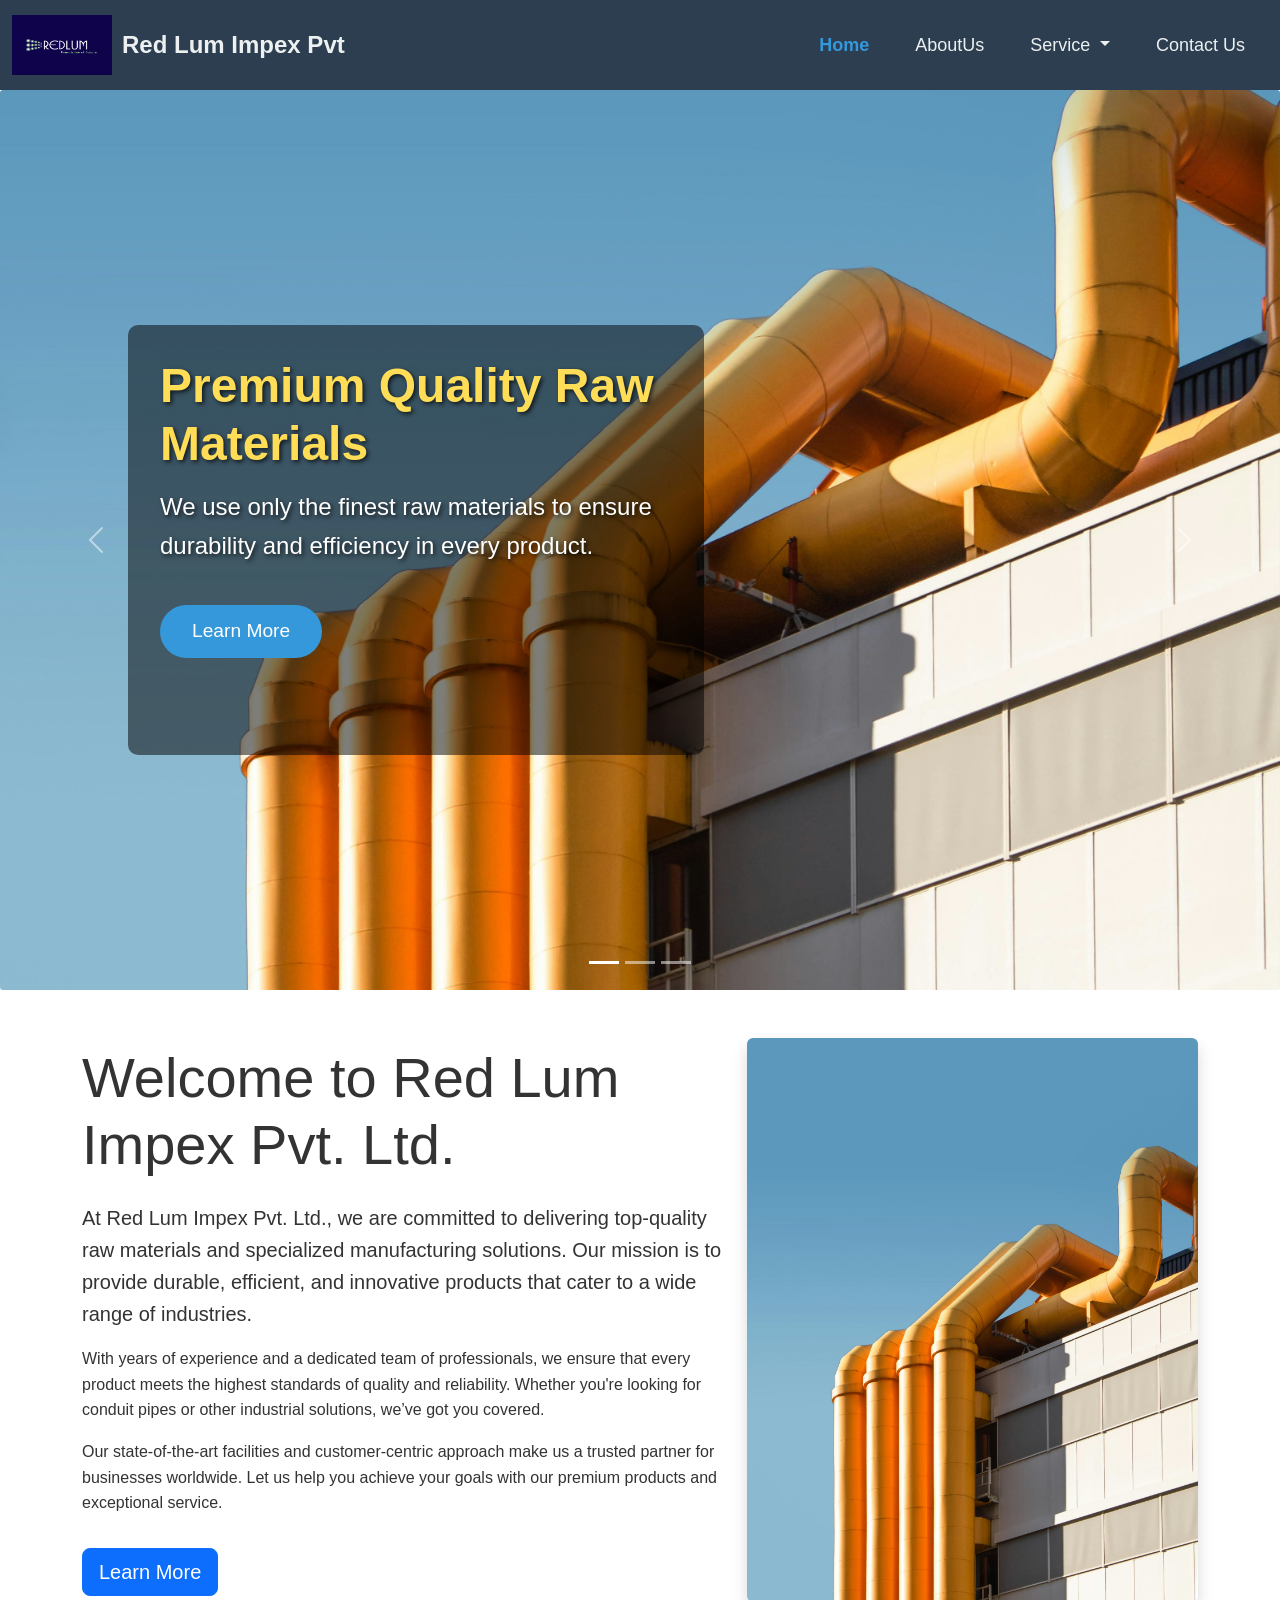
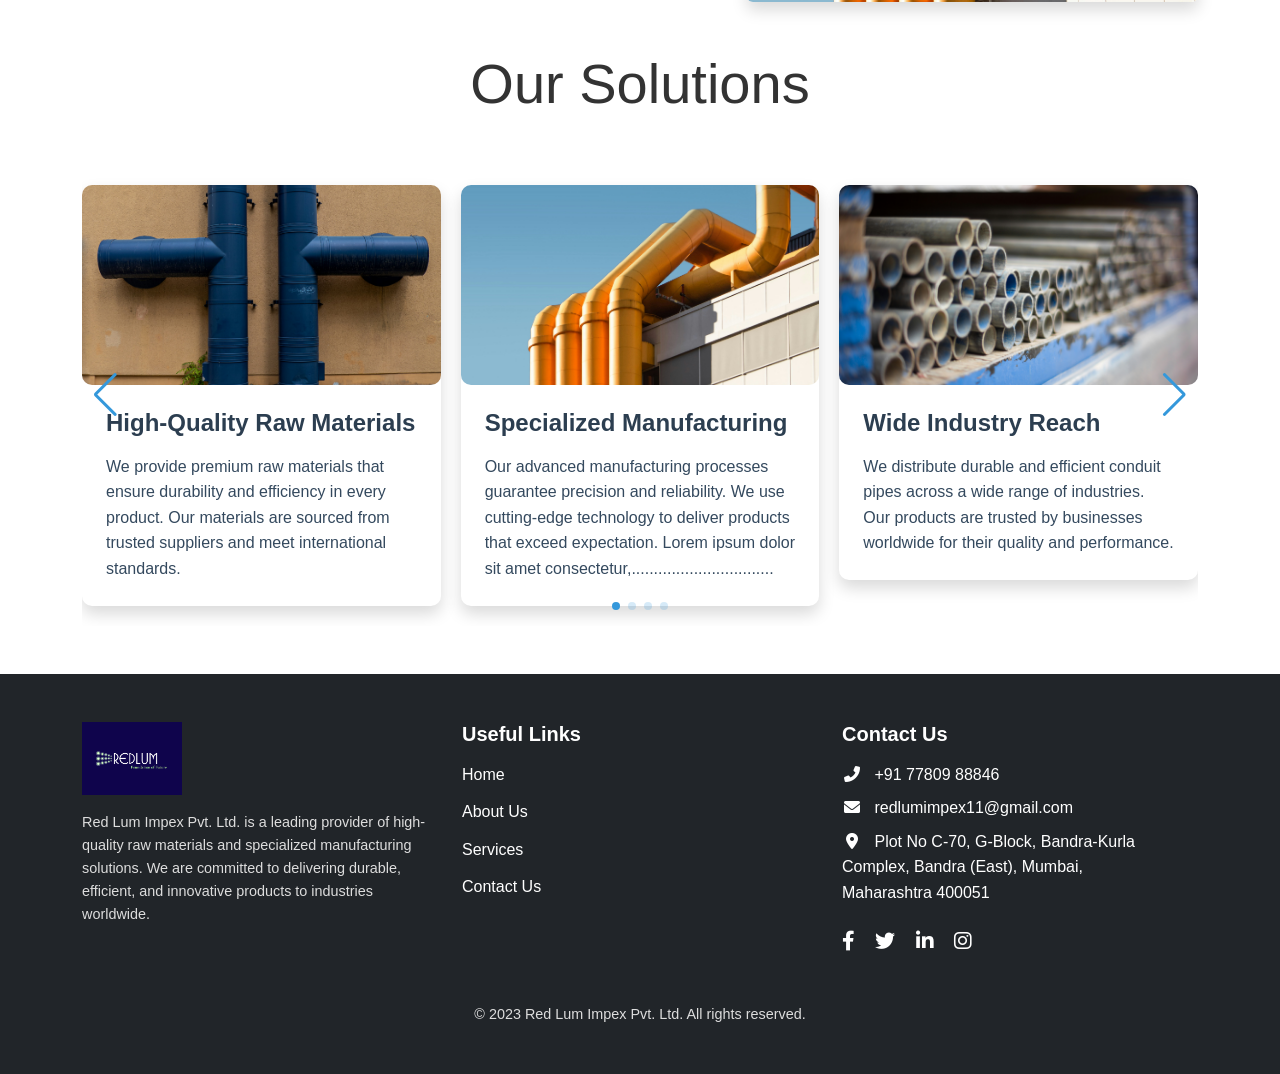
==== commit a5c8df3f: "changes" ====
--- a/Websitedemo/index.html
+++ b/Websitedemo/index.html
@@ -381,22 +381,23 @@
                 <a
                   href="tel:+1234567890"
                   class="text-white text-decoration-none"
-                  >+123 456 7890</a
+                  >+91 77809 88846</a
                 >
               </li>
               <li class="mb-2">
                 <i class="fas fa-envelope me-2"></i>
                 <!-- Font Awesome email icon -->
                 <a
-                  href="mailto:info@redlumimpex.com"
+                  href="mailto:redlumimpex11@gmail.com"
                   class="text-white text-decoration-none"
-                  >info@redlumimpex.com</a
+                  >redlumimpex11@gmail.com</a
                 >
               </li>
               <li class="mb-2">
                 <i class="fas fa-map-marker-alt me-2"></i>
                 <!-- Font Awesome location icon -->
-                <span>123 Industrial Area, City, Country</span>
+                <span>Plot No C-70, G-Block, Bandra-Kurla Complex, Bandra (East),
+                  Mumbai, Maharashtra 400051</span>
               </li>
             </ul>
             <!-- Social Media Icons -->
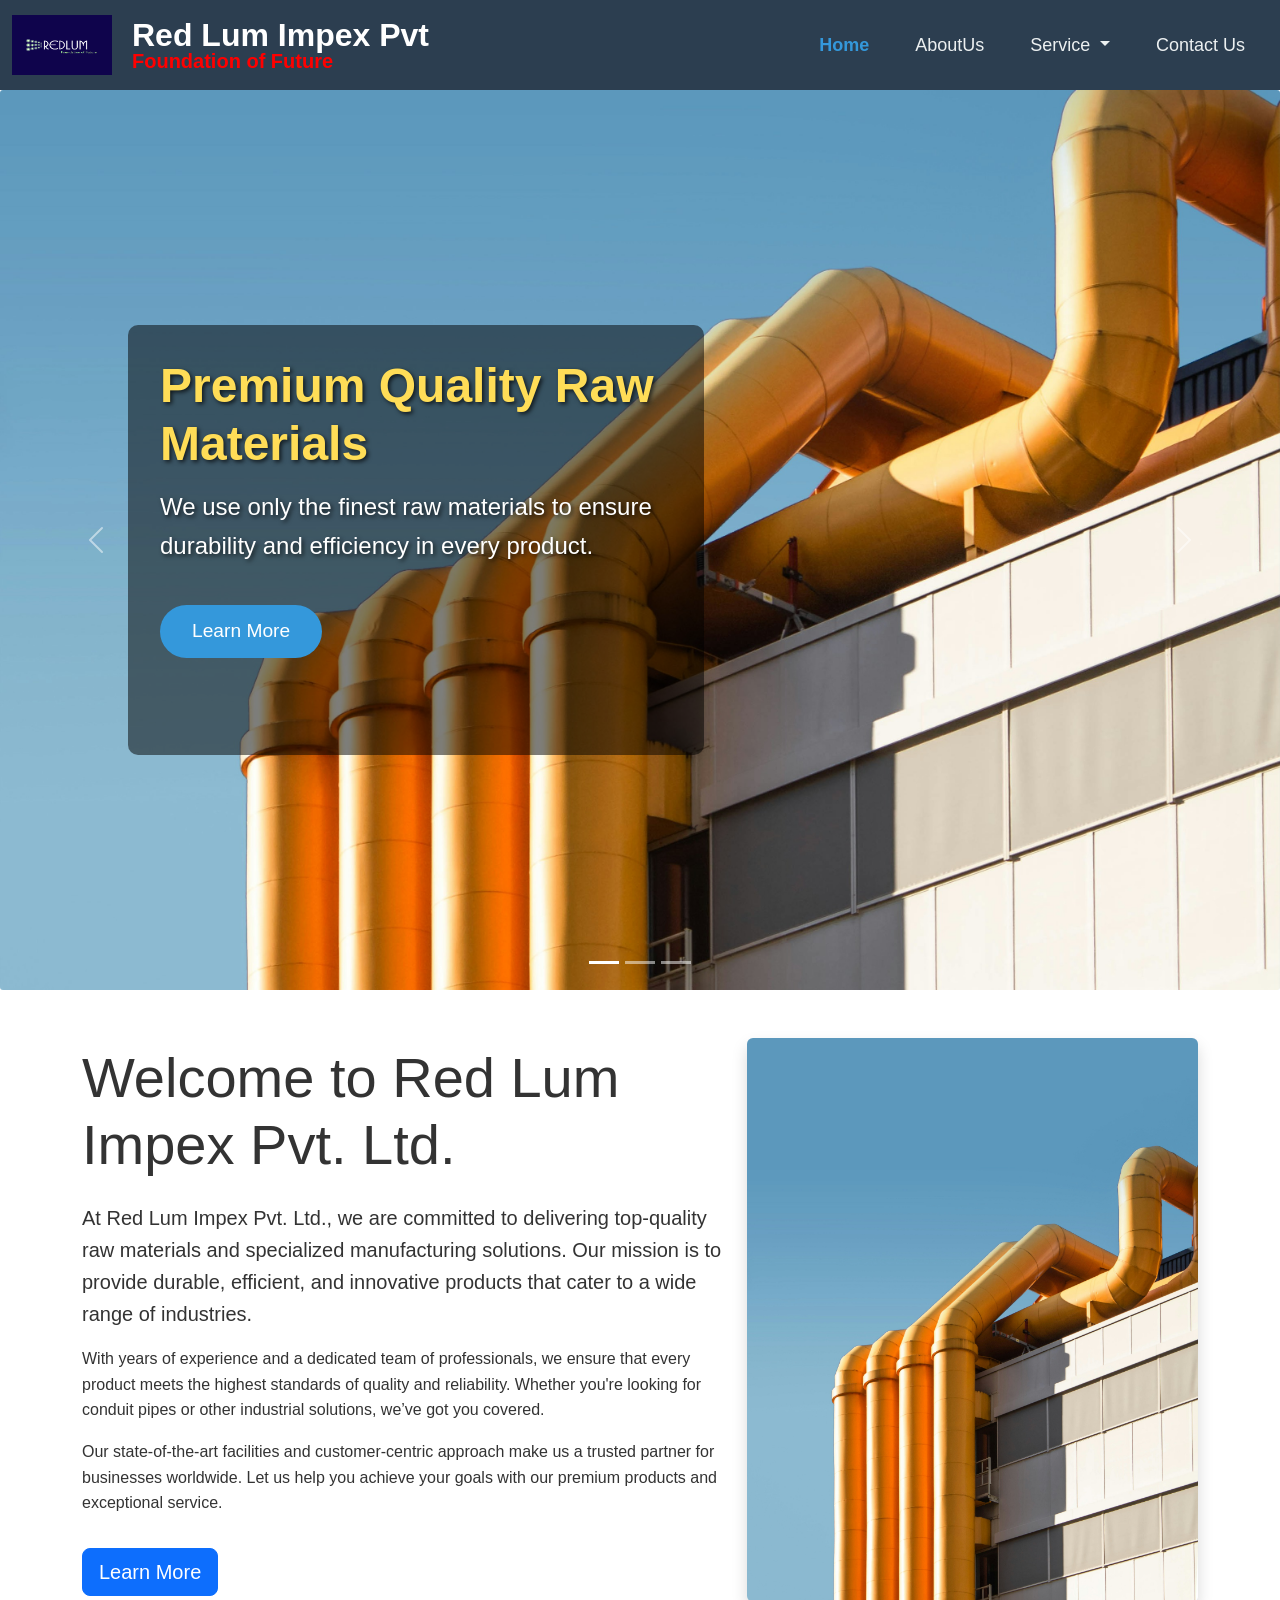
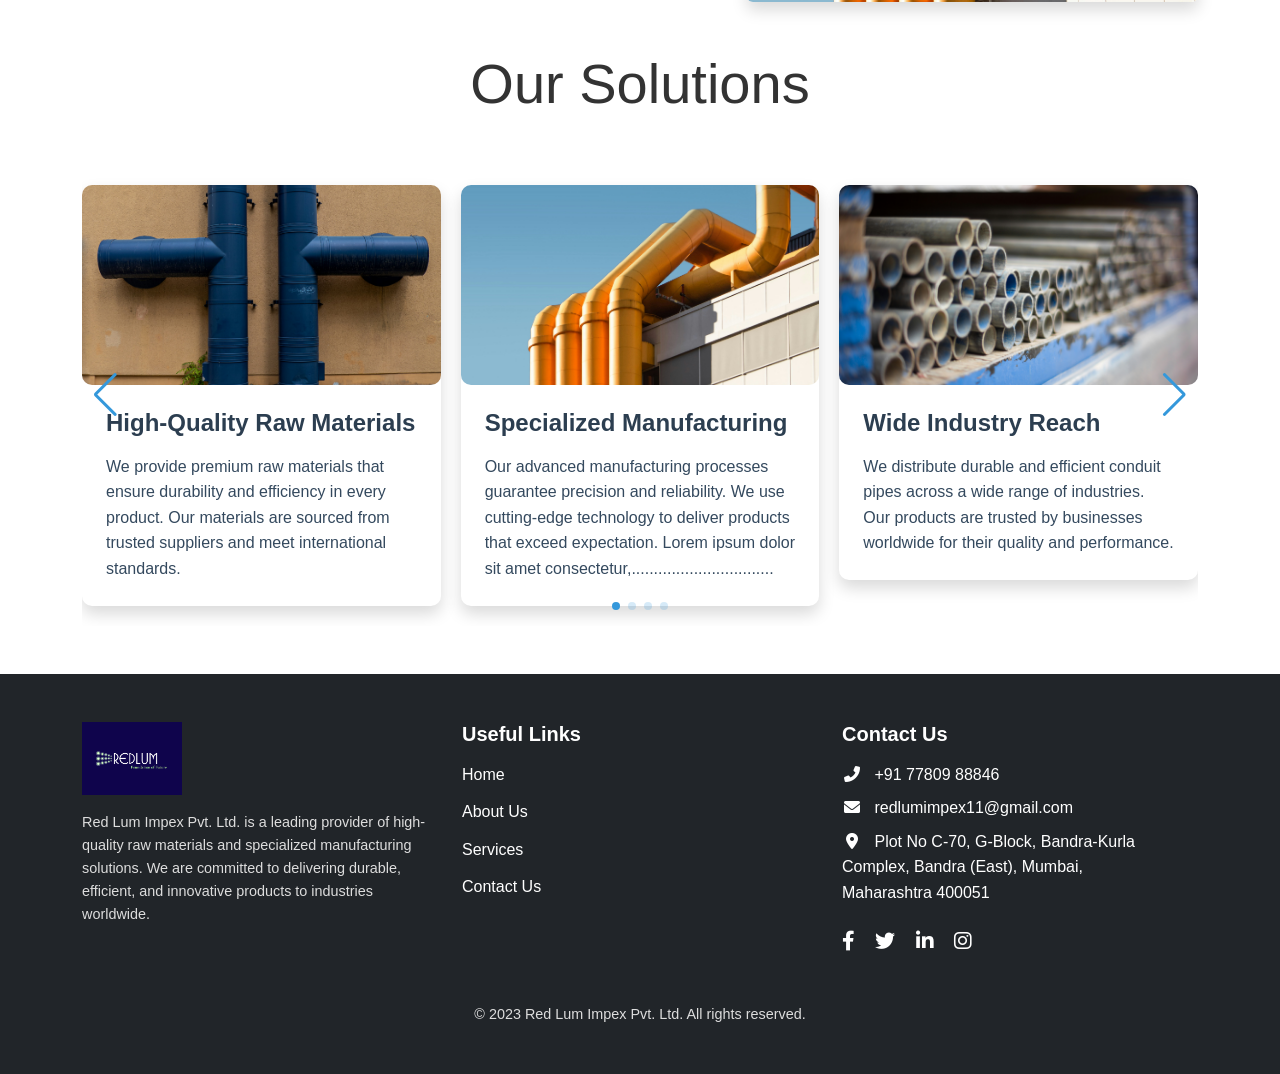
==== commit 92e8b12b: "final changes" ====
--- a/Websitedemo/index.html
+++ b/Websitedemo/index.html
@@ -23,15 +23,40 @@
   <body>
     <nav class="navbar navbar-expand-lg custom-navbar">
       <div class="container-fluid">
-        <a class="navbar-brand" href="#">
+        <a class="navbar-brand d-flex align-items-center" href="#">
+          <!-- Logo -->
           <img
             src="images/Screenshot 2025-03-13 151205.png"
             alt="Logo"
             width="100"
             height="60"
-            class="d-inline-block align-text-top"
+            class="d-inline-block"
           />
-          Red Lum Impex Pvt
+          <!-- Text Container -->
+          <div style="margin-left: 10px;">
+            <!-- Main Heading -->
+            <div 
+              style="
+                font-size: 32px;
+                color: #ffffff; 
+                font-weight: bold;
+                line-height: 1;
+              "
+            >
+              Red Lum Impex Pvt
+            </div>
+            <!-- Subheading -->
+            <div 
+              style="
+                font-size: 20px; 
+                color: #ff0000; 
+                font-weight: bold;
+                line-height: 1;
+              "
+            >
+              Foundation of Future
+            </div>
+          </div>
         </a>
         <button
           class="navbar-toggler"
@@ -47,7 +72,7 @@
         <div class="collapse navbar-collapse" id="navbarSupportedContent">
           <ul class="navbar-nav ms-auto mb-2 mb-lg-0">
             <li class="nav-item">
-              <a class="nav-link active" aria-current="page" href="#">Home</a>
+              <a class="nav-link active" href="index.html" aria-current="page" href="#">Home</a>
             </li>
             <li class="nav-item">
               <a class="nav-link" href="about.html">AboutUs</a>
